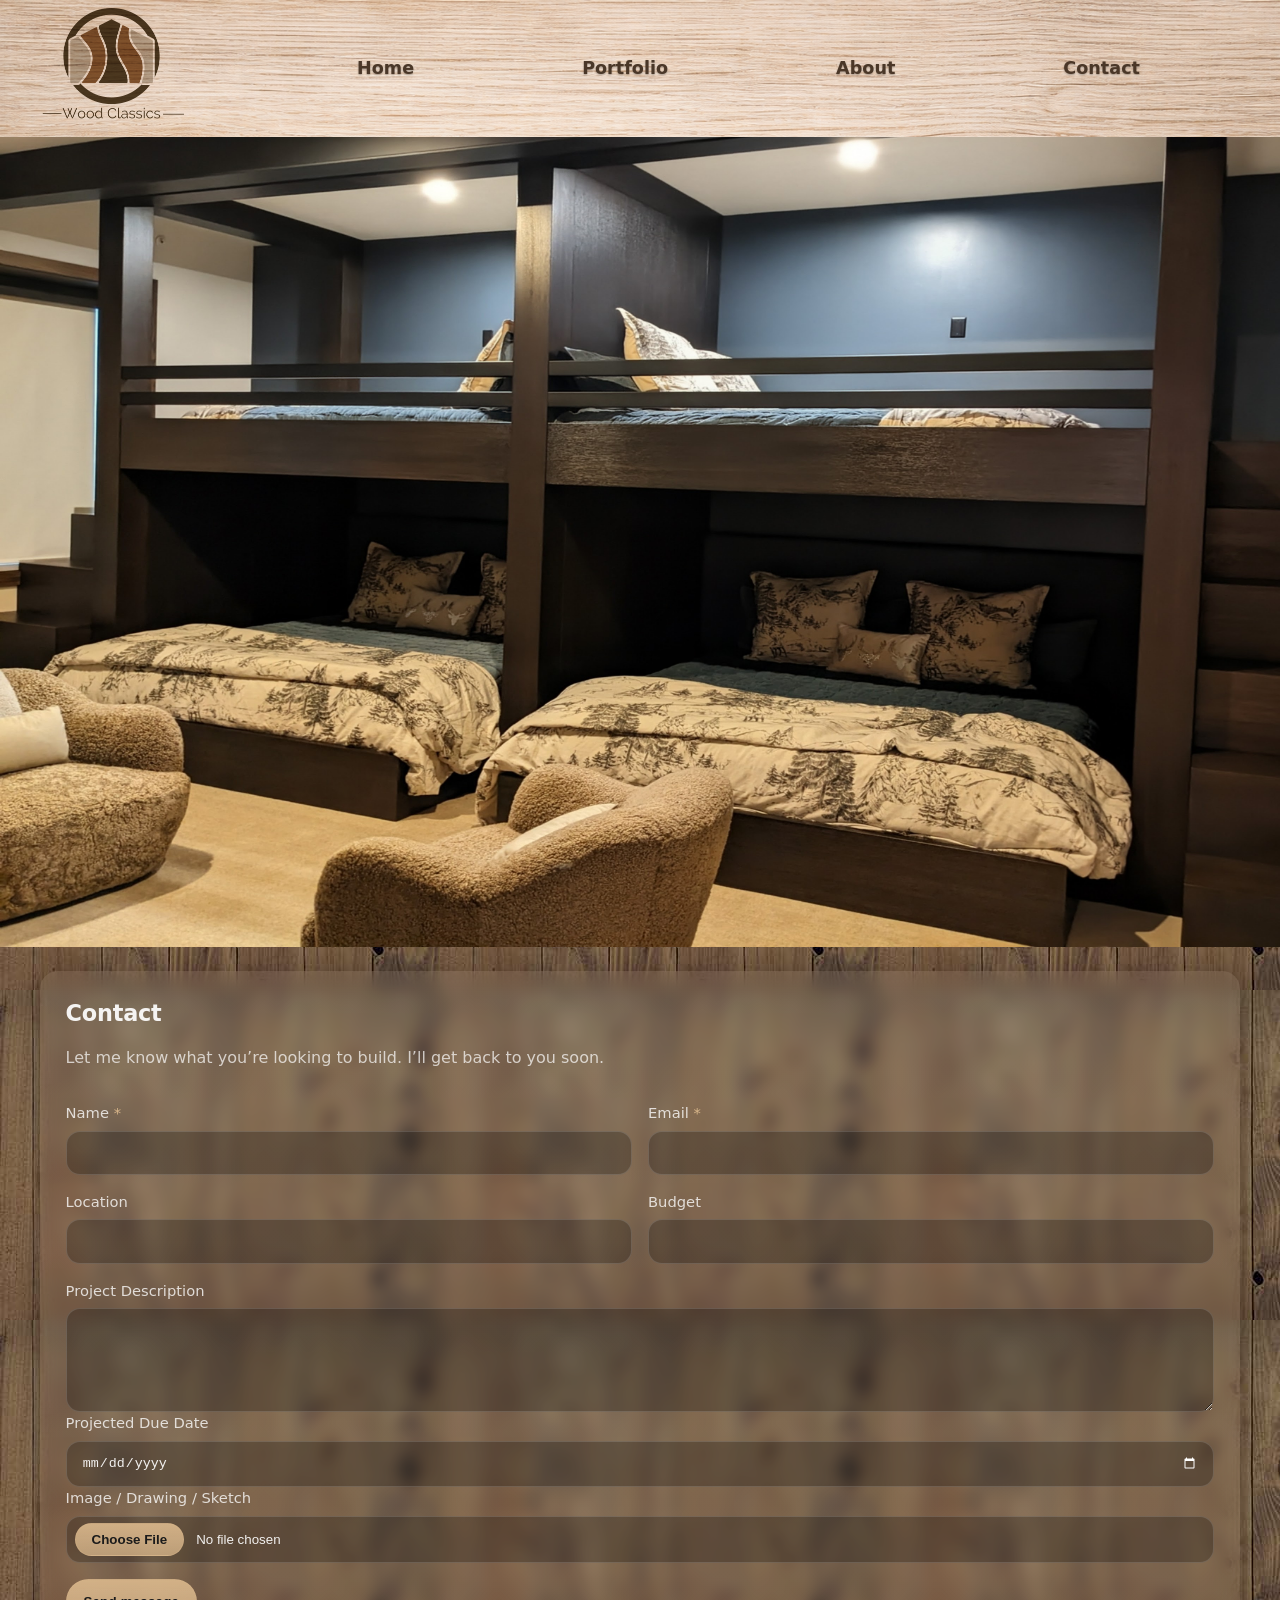
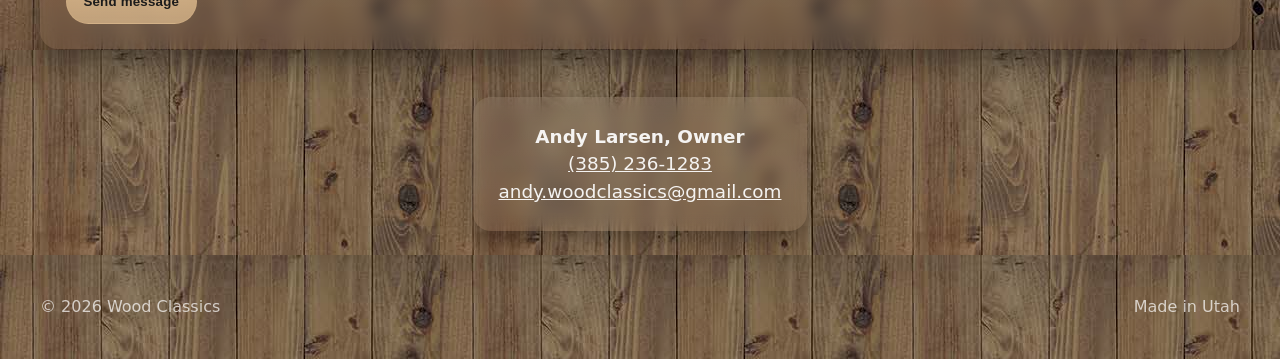
==== index.html @ a8adea4b "test contact form" ====
<!DOCTYPE html>
<html lang="en">
  <head>
    <meta charset="UTF-8" />
    <title>Wood Classics</title>
    <meta name="viewport" content="width=device-width, initial-scale=1" />
    <meta
      name="description"
      content="Handcrafted furniture, cabinetry, and custom builds made to last."
    />
    <link rel="stylesheet" href="styles.css" />
  </head>

  <body>
    <nav class="site-nav">
      <div class="nav">
        <img src="images/logo.png" alt="Wood Classics" class="logo" />
        <button class="nav-toggle" aria-label="Toggle menu">&#9776;</button>
        <div class="nav-links">
          <a href="index.html" class="nav-link">Home</a>
          <a href="portfolio.html" class="nav-link">Portfolio</a>
          <a href="about.html" class="nav-link">About</a>
          <a href="index.html#contact" class="nav-link">Contact</a>
        </div>
      </div>
    </nav>

    <header class="site-header">
      <div class="hero"></div>
    </header>

    <main class="container">
      <section id="contact" class="card">
        <div class="section-head">
          <div>
            <h2>Contact</h2>
            <p class="muted">
              Let me know what you’re looking to build. I’ll get back to you
              soon.
            </p>
          </div>
        </div>

        <form name="contact" class="form" netlify>
          <input type="hidden" name="form-name" value="contact" />

          <div class="grid">
            <label class="field">
              <span>Name <span style="color:var(--accent)">*</span></span>
              <input type="text" name="name" autocomplete="name" required />
            </label>
            <label class="field">
              <span>Email <span style="color:var(--accent)">*</span></span>
              <input type="email" name="email" autocomplete="email" required />
            </label>
            <label class="field">
              <span>Location</span>
              <input type="text" name="location" autocomplete="address-level2" />
            </label>
            <label class="field">
              <span>Budget</span>
              <input type="text" name="budget" />
            </label>
          </div>

          <label class="field">
            <span>Project Description</span>
            <textarea name="description" rows="5" required></textarea>
          </label>

          <label class="field">
            <span>Projected Due Date</span>
            <input type="date" name="due-date" id="due-date" />
          </label>

          <label class="field">
            <span>Image / Drawing / Sketch</span>
            <input type="file" name="attachment" accept="image/*,.pdf" />
          </label>

          <div style="display:flex;align-items:center;gap:1rem;margin-top:1rem">
            <button class="btn btn-primary" type="submit" style="margin-top:0">Send message</button>
          </div>
        </form>
      </section>

      <div style="display:flex;justify-content:center">
      <section class="card" style="display:inline-flex;flex-direction:column;align-items:center;text-align:center;font-size:1.15rem">
        <p style="margin:0;font-weight:700">Andy Larsen, Owner</p>
        <p style="margin:0"><a href="tel:3852361283" style="color:inherit">(385) 236-1283</a></p>
        <p style="margin:0"><a href="mailto:andy.woodclassics@gmail.com" style="color:inherit">andy.woodclassics@gmail.com</a></p>
      </section>
      </div>
    </main>

    <footer class="footer">
      <div class="container footer-inner">
        <p class="muted">© 2026 Wood Classics</p>
        <p class="muted">Made in Utah</p>
      </div>
    </footer>

    <script>document.querySelector('.nav-toggle').addEventListener('click',function(){document.querySelector('.nav-links').classList.toggle('open');});
document.getElementById('due-date').min=new Date().toISOString().split('T')[0];document.querySelector('input[type="date"]').addEventListener('click',function(){this.showPicker();});</script>
  </body>
---- styles.css ----
/* -------------------------
   Base
-------------------------- */

:root{
  --bg: #624013;
  --surface: rgba(255,255,255,0.06);
  --surface-2: rgba(255,255,255,0.09);
  --text: rgba(255,255,255,0.92);
  --muted: rgba(255,255,255,0.70);
  --border: rgba(255,255,255,0.12);
  --shadow: 0 10px 30px rgba(0,0,0,0.35);
  --radius: 18px;

  --accent: #d7b58a; /* warm wood tone */
  --accent-2: #ffffff;
}

* { box-sizing: border-box; }

html, body { height: 100%; }

body{
  margin: 0;
  font-family: ui-sans-serif, system-ui, -apple-system, Segoe UI, Roboto, Helvetica, Arial, "Apple Color Emoji","Segoe UI Emoji";
  line-height: 1.5;
  background: url("images/wood-texture.jpg") repeat,
              linear-gradient(rgba(0,0,0,0.4), rgba(0,0,0,0.4));
  background-blend-mode: overlay;
  color: var(--text);
  display: flex;
  flex-direction: column;
  min-height: 100vh;
}

/* -------------------------
   Layout
-------------------------- */

.container{
  width: min(1200px, calc(100% - 2rem));
  margin: 0 auto;
}

.site-nav{
  background: url("images/header-background.png") top/cover;
  border-bottom: 1px solid var(--border);
}

.site-header{
  position: relative;
  /* overflow: hidden; */
}

.nav{
  display: flex;
  align-items: center;
  justify-content: space-between;
  padding: 0.5rem 0;
  width: min(1000px, calc(100% - 2rem));
  margin: 0 auto;
  flex-wrap: wrap;
  gap: 0.5rem;
}

.nav-links{
  display: flex;
  gap: 10.5rem;
  align-items: center;
}

.nav-toggle{
  display: none;
  background: rgba(74,55,40,0.35);
  border: 1px solid rgba(74,55,40,0.3);
  border-radius: 999px;
  color: #4A3728;
  font-size: 1.6rem;
  cursor: pointer;
  padding: 0.25rem 0.5rem;
}

.logo{
  height: 150px;
  width: auto;
  background: transparent;
  mix-blend-mode: multiply;
  margin-left: -10rem;
  margin-top: -15px;
  margin-bottom: -15px;
}

@media (max-width: 1100px){
  .logo{ margin-left: -4rem; }
}

@media (max-width: 900px){
  .logo{ margin-left: 0; }
}

.brand{
  font-weight: 650;
  letter-spacing: 0.2px;
}

.nav-link{
  color: #4A3728;
  text-decoration: none;
  font-weight: 600;
  font-size: 1.1rem;
  text-shadow: 0 1px 2px rgba(0,0,0,0.3);
}
.nav-link:hover{
  opacity: 0.75;
}

/* -------------------------
   Hero (background image)
-------------------------- */

.hero{
  position: relative;
  width: 100%;
  height: 90vh;
  background-image: url("images/December 2025 Bunks.jpg");
  background-size: 100% 100%;
  background-repeat: no-repeat;
  background-position: center;
}

.hero-overlay{
  position: absolute;
  inset: 0;
  background:
    linear-gradient(to top, rgba(15,17,21,0.90), rgba(15,17,21,0.35) 55%, rgba(15,17,21,0.15));
}

.hero-content{
  position: relative;
  z-index: 1;
  width: min(1000px, calc(100% - 2rem));
  margin: 0 auto;
  max-width: 760px;
}

.hero h1{
  margin: 0 0 0.75rem;
  font-size: clamp(2rem, 3.4vw, 3.2rem);
  letter-spacing: -0.02em;
}

.hero p{
  margin: 0 0 1.4rem;
  color: var(--muted);
  font-size: 1.05rem;
}

.hero-actions{
  display: flex;
  gap: 0.75rem;
  flex-wrap: wrap;
}

/* -------------------------
   Cards / sections
-------------------------- */

.card{
  margin: 1.5rem 0;
  padding: 1.6rem;
  border: none;
  border-radius: var(--radius);
  background: linear-gradient(180deg, rgba(255,255,255,0.07), rgba(255,255,255,0.04));
  box-shadow: var(--shadow);
  backdrop-filter: blur(8px);
}

.card h2{
  margin: 0 0 0.75rem;
  font-size: 1.4rem;
  letter-spacing: -0.01em;
}

.muted{ color: var(--muted); }

.section-head{
  display: flex;
  gap: 1rem;
  align-items: flex-start;
  justify-content: space-between;
  flex-wrap: wrap;
  margin-bottom: 1rem;
}

.contact-meta{
  display: flex;
  gap: 1.25rem;
  color: var(--muted);
  font-size: 0.95rem;
}

.meta-label{
  color: rgba(255,255,255,0.55);
  font-size: 0.8rem;
  text-transform: uppercase;
  letter-spacing: 0.08em;
}

/* Features grid */
.features{
  display: grid;
  gap: 1rem;
  grid-template-columns: repeat(3, minmax(0, 1fr));
  margin-top: 1.2rem;
}

.feature{
  padding: 1rem;
  border-radius: 14px;
  border: 1px solid rgba(255,255,255,0.10);
  background: rgba(255,255,255,0.04);
}

.feature h3{
  margin: 0 0 0.35rem;
  font-size: 1.05rem;
}

.feature p{
  margin: 0;
  color: var(--muted);
  font-size: 0.95rem;
}

/* -------------------------
   Form
-------------------------- */

.form{
  margin-top: 0.5rem;
}

.grid{
  display: grid;
  gap: 1rem;
  grid-template-columns: repeat(2, minmax(0, 1fr));
  margin-bottom: 1rem;
}

.field{
  display: grid;
  gap: 0.4rem;
}

.field span{
  font-size: 0.92rem;
  color: rgba(255,255,255,0.78);
}

input, textarea{
  width: 100%;
  padding: 0.85rem 0.95rem;
  border-radius: 14px;
  border: 1px solid rgba(255,255,255,0.14);
  background: rgba(0,0,0,0.25);
  color: var(--text);
  outline: none;
}

input[type="file"]{
  padding: 0.4rem 0.5rem;
}

input[type="file"]::file-selector-button{
  background: linear-gradient(180deg, rgba(215,181,138,0.95), rgba(215,181,138,0.78));
  color: #1b1b1b;
  border: 1px solid rgba(215,181,138,0.35);
  border-radius: 999px;
  padding: 0.5rem 1rem;
  font-weight: 600;
  cursor: pointer;
  margin-right: 0.75rem;
}

input[type="date"]{
  color-scheme: dark;
  cursor: pointer;
}


  color: rgba(255,255,255,0.45);
}

input:focus, textarea:focus{
  border-color: rgba(215,181,138,0.55);
  box-shadow: 0 0 0 4px rgba(215,181,138,0.14);
}

.hidden{ display: none; }

/* -------------------------
   Buttons
-------------------------- */

.btn{
  display: inline-flex;
  align-items: center;
  justify-content: center;
  gap: 0.5rem;
  padding: 0.85rem 1.05rem;
  border-radius: 999px;
  text-decoration: none;
  border: 1px solid rgba(255,255,255,0.18);
  cursor: pointer;
  font-weight: 600;
  letter-spacing: 0.2px;
  margin-top: 1rem;
}

.btn-primary{
  background: linear-gradient(180deg, rgba(215,181,138,0.95), rgba(215,181,138,0.78));
  color: #1b1b1b;
  border-color: rgba(215,181,138,0.35);
}

.btn-primary:hover{
  filter: brightness(1.03);
}

.btn-ghost{
  background: rgba(255,255,255,0.06);
  color: var(--text);
}

.btn-ghost:hover{
  background: rgba(255,255,255,0.10);
}

.fine-print{
  margin: 0.85rem 0 0;
  font-size: 0.9rem;
}

/* -------------------------
   Footer
-------------------------- */

.footer{
  border-top: none;
  margin-top: auto;
  padding: 1.5rem 0;
  background: url("images/wood-texture.jpg") repeat,
              linear-gradient(rgba(0,0,0,0.4), rgba(0,0,0,0.4));
  background-blend-mode: overlay;
}

.footer-inner{
  display: flex;
  justify-content: space-between;
  gap: 1rem;
  flex-wrap: wrap;
}

/* -------------------------
   Responsive
-------------------------- */

@media (max-width: 820px){
  .features{ grid-template-columns: 1fr; }
  .grid{ grid-template-columns: 1fr; }
  .hero{ height: 50vh; }
  .logo{
    height: 120px;
    margin-left: -3rem;
    margin-top: -15px;
    margin-bottom: -15px;
  }
  .nav{
    padding: 0.45rem 0;
  }
  .card{
    margin: 1rem 0;
    padding: 1.2rem;
  }
  .nav-toggle{ display: block; }
  .nav-links{
    display: none;
    width: 100%;
    flex-direction: column;
    align-items: flex-start;
    gap: 0;
    padding-bottom: 0.5rem;
  }
  .nav-links.open{ display: flex; }
  .nav-links .nav-link{
    padding: 0.6rem 0;
    width: 100%;
    border-top: 1px solid rgba(74,55,40,0.15);
  }
}

/* -------------------------
   Portfolio Gallery
-------------------------- */

.site-header--short .hero{ display: none; }

.gallery-page{
  width: min(1400px, calc(100% - 2rem));
  margin: 1.5rem auto 3rem;
}

.gallery-heading{
  text-align: center;
  margin: 2.5rem 0;
  color: var(--muted);
  letter-spacing: -0.01em;
}

.gallery{
  display: grid;
  column-gap: 1.75rem;
  row-gap: 1.75rem;
  grid-template-columns: repeat(2, minmax(0, 1fr));
}

.gallery-item{
  margin: 0;
  border-radius: 12px;
  overflow: hidden;
  outline: 1px solid rgba(0,0,0,0.6);
}

.gallery-item img{
  width: 100%;
  height: 420px;
  object-fit: cover;
  display: block;
}

@media (max-width: 820px){
  .gallery{ grid-template-columns: 1fr; }
  .gallery-item img{ height: 260px; }
}

/* -------------------------
   About
-------------------------- */

.about-body{
  display: flex;
  gap: 2rem;
  align-items: center;
  justify-content: center;
}

.about-photo{
  width: 420px;
  height: 540px;
  object-fit: cover;
  border-radius: 50% / 40%;
  flex-shrink: 0;
}

.about-text{ flex: 1; }

@media (max-width: 820px){
  .about-body{ flex-direction: column; align-items: center; }
  .about-photo{ width: 220px; height: 280px; }
}

.about-page{
  padding: 6rem 0 3rem;
}

.about-heading{
  text-align: center;
  margin: 0 0 2rem;
  font-size: 1.4rem;
  letter-spacing: -0.01em;
}

.about-card p{
  text-align: left;
  margin: 0 0 1rem;
}

.about-card p:last-child{ margin-bottom: 0; }
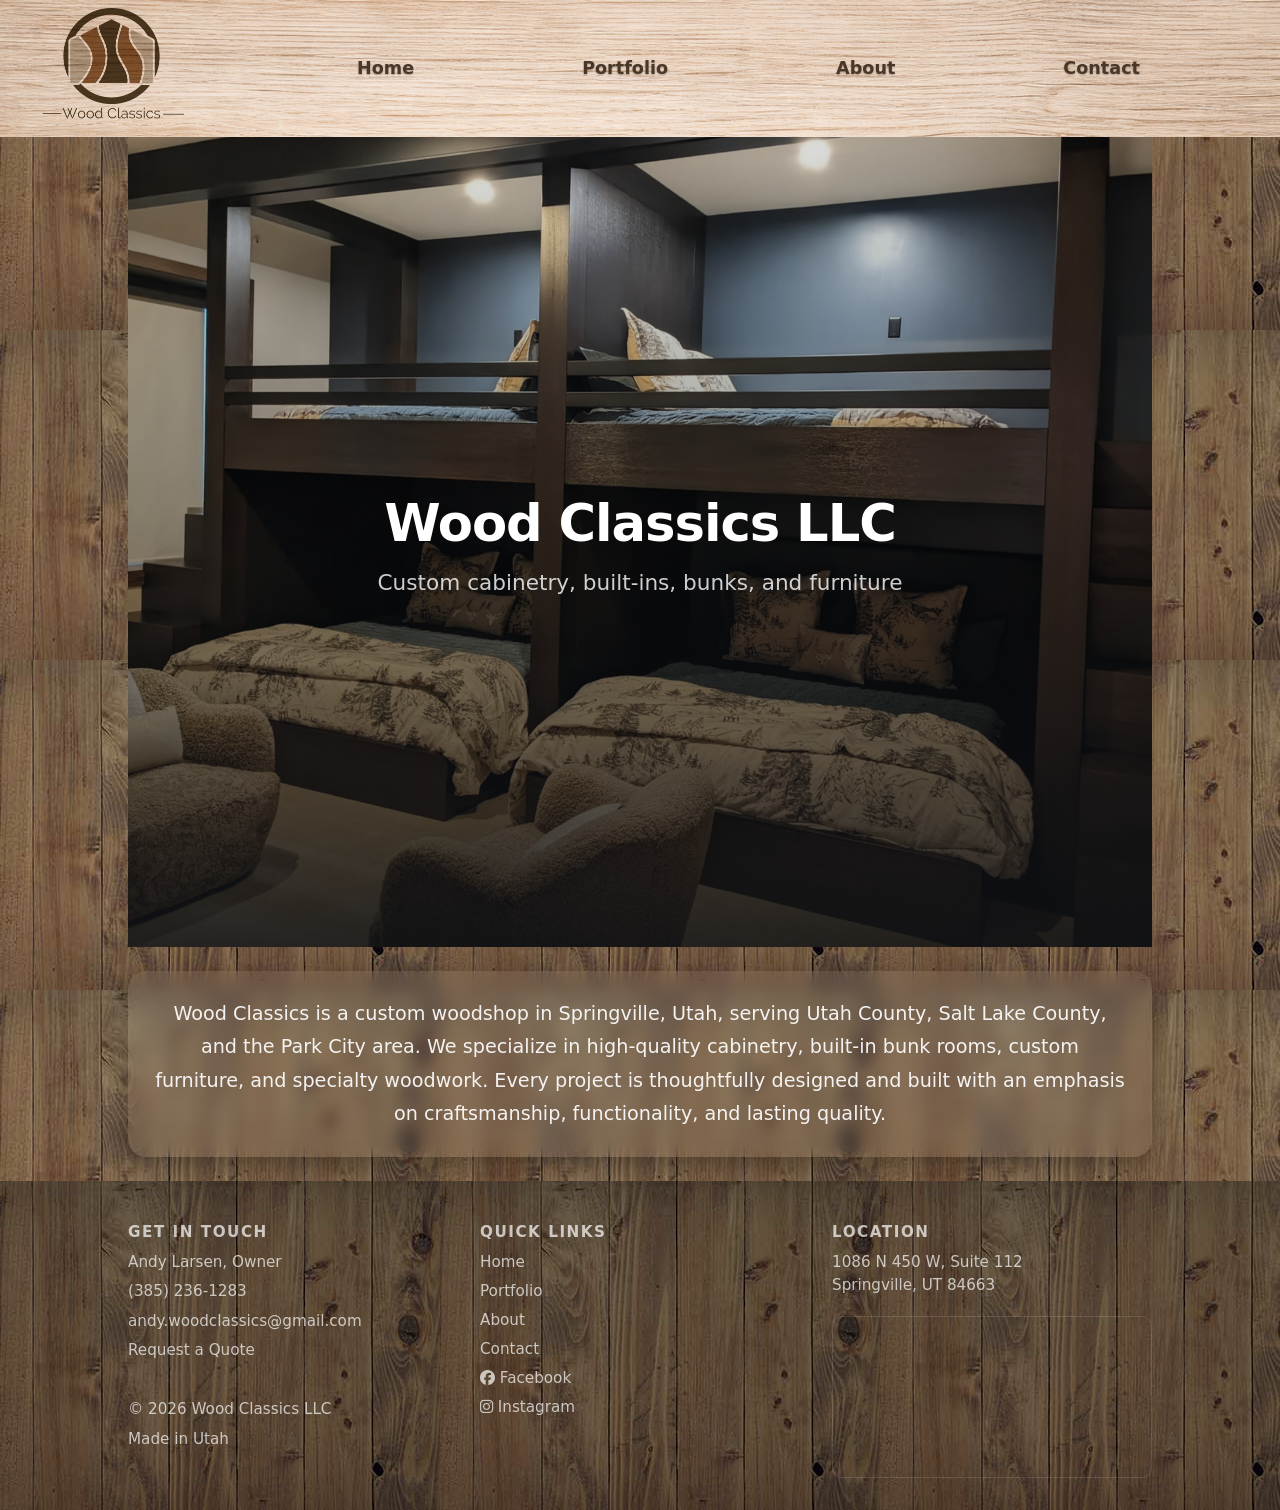
==== commit 9bead209: "update images, expand footer, separate contact page" ====
--- a/index.html
+++ b/index.html
@@ -4,102 +4,29 @@
     <meta charset="UTF-8" />
     <title>Wood Classics</title>
     <meta name="viewport" content="width=device-width, initial-scale=1" />
-    <meta
-      name="description"
-      content="Handcrafted furniture, cabinetry, and custom builds made to last."
-    />
+    <meta name="description" content="Handcrafted furniture, cabinetry, and custom builds made to last." />
     <link rel="stylesheet" href="styles.css" />
   </head>
 
   <body>
-    <nav class="site-nav">
-      <div class="nav">
-        <img src="images/logo.png" alt="Wood Classics" class="logo" />
-        <button class="nav-toggle" aria-label="Toggle menu">&#9776;</button>
-        <div class="nav-links">
-          <a href="index.html" class="nav-link">Home</a>
-          <a href="portfolio.html" class="nav-link">Portfolio</a>
-          <a href="about.html" class="nav-link">About</a>
-          <a href="index.html#contact" class="nav-link">Contact</a>
+    <header class="site-header">
+      <div class="hero">
+        <div class="hero-overlay"></div>
+        <div class="hero-content">
+          <h1 style="color:#fff;text-align:center;margin:0 0 0.3rem;font-size:clamp(2rem,4vw,3.4rem);letter-spacing:-0.02em">Wood Classics LLC</h1>
+          <p style="color:rgba(255,255,255,0.80);text-align:center;margin:0;font-size:clamp(1rem,1.8vw,1.35rem);font-weight:400">Custom cabinetry, built-ins, bunks, and furniture</p>
         </div>
       </div>
-    </nav>
-
-    <header class="site-header">
-      <div class="hero"></div>
     </header>
 
     <main class="container">
-      <section id="contact" class="card">
-        <div class="section-head">
-          <div>
-            <h2>Contact</h2>
-            <p class="muted">
-              Let me know what you’re looking to build. I’ll get back to you
-              soon.
-            </p>
-          </div>
-        </div>
-
-        <form name="contact" class="form" netlify>
-          <input type="hidden" name="form-name" value="contact" />
-
-          <div class="grid">
-            <label class="field">
-              <span>Name <span style="color:var(--accent)">*</span></span>
-              <input type="text" name="name" autocomplete="name" required />
-            </label>
-            <label class="field">
-              <span>Email <span style="color:var(--accent)">*</span></span>
-              <input type="email" name="email" autocomplete="email" required />
-            </label>
-            <label class="field">
-              <span>Location</span>
-              <input type="text" name="location" autocomplete="address-level2" />
-            </label>
-            <label class="field">
-              <span>Budget</span>
-              <input type="text" name="budget" />
-            </label>
-          </div>
-
-          <label class="field">
-            <span>Project Description</span>
-            <textarea name="description" rows="5" required></textarea>
-          </label>
-
-          <label class="field">
-            <span>Projected Due Date</span>
-            <input type="date" name="due-date" id="due-date" />
-          </label>
-
-          <label class="field">
-            <span>Image / Drawing / Sketch</span>
-            <input type="file" name="attachment" accept="image/*,.pdf" />
-          </label>
-
-          <div style="display:flex;align-items:center;gap:1rem;margin-top:1rem">
-            <button class="btn btn-primary" type="submit" style="margin-top:0">Send message</button>
-          </div>
-        </form>
+      <section class="card">
+        <p style="font-size:1.2rem;line-height:1.75;margin:0;text-align:center">
+          Wood Classics is a custom woodshop in Springville, Utah, serving Utah County, Salt Lake County, and the Park City area. We specialize in high-quality cabinetry, built-in bunk rooms, custom furniture, and specialty woodwork. Every project is thoughtfully designed and built with an emphasis on craftsmanship, functionality, and lasting quality.
+        </p>
       </section>
-
-      <div style="display:flex;justify-content:center">
-      <section class="card" style="display:inline-flex;flex-direction:column;align-items:center;text-align:center;font-size:1.15rem">
-        <p style="margin:0;font-weight:700">Andy Larsen, Owner</p>
-        <p style="margin:0"><a href="tel:3852361283" style="color:inherit">(385) 236-1283</a></p>
-        <p style="margin:0"><a href="mailto:andy.woodclassics@gmail.com" style="color:inherit">andy.woodclassics@gmail.com</a></p>
-      </section>
-      </div>
     </main>
 
-    <footer class="footer">
-      <div class="container footer-inner">
-        <p class="muted">© 2026 Wood Classics</p>
-        <p class="muted">Made in Utah</p>
-      </div>
-    </footer>
-
-    <script>document.querySelector('.nav-toggle').addEventListener('click',function(){document.querySelector('.nav-links').classList.toggle('open');});
-document.getElementById('due-date').min=new Date().toISOString().split('T')[0];document.querySelector('input[type="date"]').addEventListener('click',function(){this.showPicker();});</script>
+    <script src="components.js"></script>
   </body>
+</html>
--- a/styles.css
+++ b/styles.css
@@ -38,7 +38,7 @@
 -------------------------- */
 
 .container{
-  width: min(1200px, calc(100% - 2rem));
+  width: min(80vw, 1600px);
   margin: 0 auto;
 }
 
@@ -120,12 +120,16 @@
 
 .hero{
   position: relative;
-  width: 100%;
+  width: min(80vw, 1600px);
+  margin: 0 auto;
   height: 90vh;
-  background-image: url("images/December 2025 Bunks.jpg");
+  background-image: url("images/Built-In-Bunk-Bed-Stained-Oak-Park-City-Utah.jpg");
   background-size: 100% 100%;
   background-repeat: no-repeat;
   background-position: center;
+  display: flex;
+  align-items: center;
+  justify-content: center;
 }
 
 .hero-overlay{
@@ -287,7 +291,7 @@
   cursor: pointer;
 }
 
-
+input::placeholder, textarea::placeholder{
   color: rgba(255,255,255,0.45);
 }
 
@@ -348,17 +352,70 @@
 .footer{
   border-top: none;
   margin-top: auto;
-  padding: 1.5rem 0;
+  padding: 2.5rem 0 2rem;
   background: url("images/wood-texture.jpg") repeat,
-              linear-gradient(rgba(0,0,0,0.4), rgba(0,0,0,0.4));
+              linear-gradient(rgba(0,0,0,0.55), rgba(0,0,0,0.55));
   background-blend-mode: overlay;
 }
 
 .footer-inner{
-  display: flex;
-  justify-content: space-between;
-  gap: 1rem;
-  flex-wrap: wrap;
+  display: grid;
+  grid-template-columns: 1fr 1fr 1fr;
+  gap: 2rem;
+  align-items: start;
+}
+
+.footer-col{
+  display: flex;
+  flex-direction: column;
+  gap: 0.4rem;
+}
+
+.footer-heading{
+  font-size: 0.78rem;
+  text-transform: uppercase;
+  letter-spacing: 0.1em;
+  color: var(--accent);
+  font-weight: 700;
+  margin: 0 0 0.6rem;
+}
+
+.footer-col p{
+  margin: 0;
+  font-size: 0.95rem;
+  color: var(--muted);
+  line-height: 1.55;
+}
+
+.footer-col a{
+  color: var(--muted);
+  text-decoration: none;
+  font-size: 0.95rem;
+}
+
+.footer-col a:hover{
+  color: var(--accent);
+}
+
+.footer-map{
+  margin-top: 0.75rem;
+  border-radius: 10px;
+  overflow: hidden;
+  border: 1px solid var(--border);
+  line-height: 0;
+}
+
+.footer-map iframe{
+  width: 100%;
+  height: 160px;
+  border: 0;
+  display: block;
+}
+
+@media (max-width: 820px){
+  .footer-inner{
+    grid-template-columns: 1fr;
+  }
 }
 
 /* -------------------------
@@ -413,15 +470,43 @@
 .gallery-heading{
   text-align: center;
   margin: 2.5rem 0;
-  color: var(--muted);
+  color: var(--text);
   letter-spacing: -0.01em;
+}
+
+/* Two-column category layout */
+.gallery-categories{
+  display: grid;
+  grid-template-columns: 1fr 1fr;
+  gap: 2.5rem;
+  align-items: start;
+}
+
+.gallery-category-heading{
+  font-size: 1.3rem;
+  font-weight: 700;
+  color: var(--text);
+  letter-spacing: -0.01em;
+  margin: 0 0 1.25rem;
+  padding-bottom: 0.5rem;
+  text-align: center;
+}
+
+.gallery-sub-heading{
+  font-size: 1.3rem;
+  font-weight: 700;
+  color: var(--text);
+  letter-spacing: -0.01em;
+  margin: 1.75rem 0 1.25rem;
+  padding-bottom: 0.5rem;
+  text-align: center;
 }
 
 .gallery{
   display: grid;
   column-gap: 1.75rem;
   row-gap: 1.75rem;
-  grid-template-columns: repeat(2, minmax(0, 1fr));
+  grid-template-columns: 1fr;
 }
 
 .gallery-item{
@@ -433,13 +518,20 @@
 
 .gallery-item img{
   width: 100%;
-  height: 420px;
+  height: 340px;
   object-fit: cover;
   display: block;
 }
 
+.gallery-caption{
+  padding: 0.65rem 0.9rem;
+  font-size: 0.9rem;
+  color: var(--muted);
+  background: rgba(0,0,0,0.25);
+}
+
 @media (max-width: 820px){
-  .gallery{ grid-template-columns: 1fr; }
+  .gallery-categories{ grid-template-columns: 1fr; }
   .gallery-item img{ height: 260px; }
 }
 
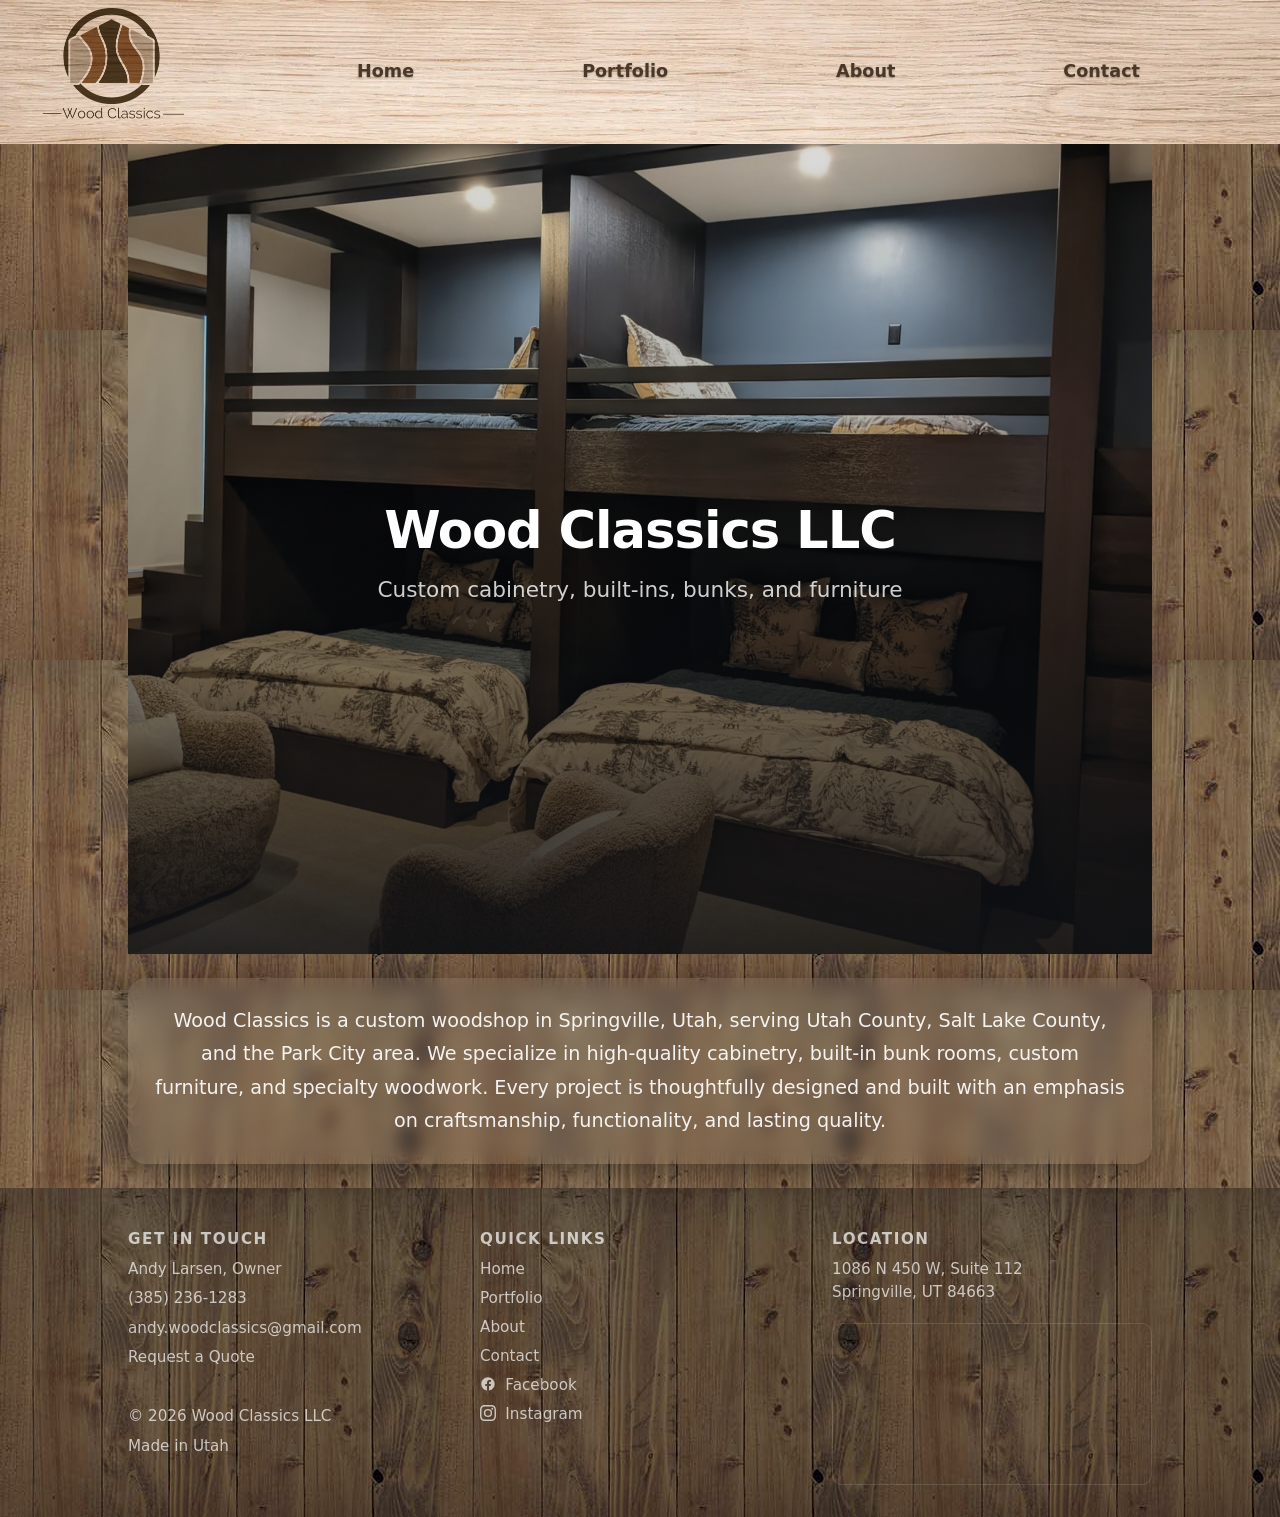
==== commit 146c3753: "SEO and performance updates" ====
--- a/index.html
+++ b/index.html
@@ -6,6 +6,7 @@
     <meta name="viewport" content="width=device-width, initial-scale=1" />
     <meta name="description" content="Handcrafted furniture, cabinetry, and custom builds made to last." />
     <link rel="stylesheet" href="styles.css" />
+    <link rel="preload" as="image" href="images/Built-In-Bunk-Bed-Stained-Oak-Park-City-Utah.jpg" fetchpriority="high" />
   </head>
 
   <body>
@@ -27,6 +28,6 @@
       </section>
     </main>
 
-    <script src="components.js"></script>
+    <script src="components.js" defer></script>
   </body>
 </html>
--- a/styles.css
+++ b/styles.css
@@ -43,7 +43,7 @@
 }
 
 .site-nav{
-  background: url("images/header-background.png") top/cover;
+  background: url("images/header-background.webp") top/cover;
   border-bottom: 1px solid var(--border);
 }
 
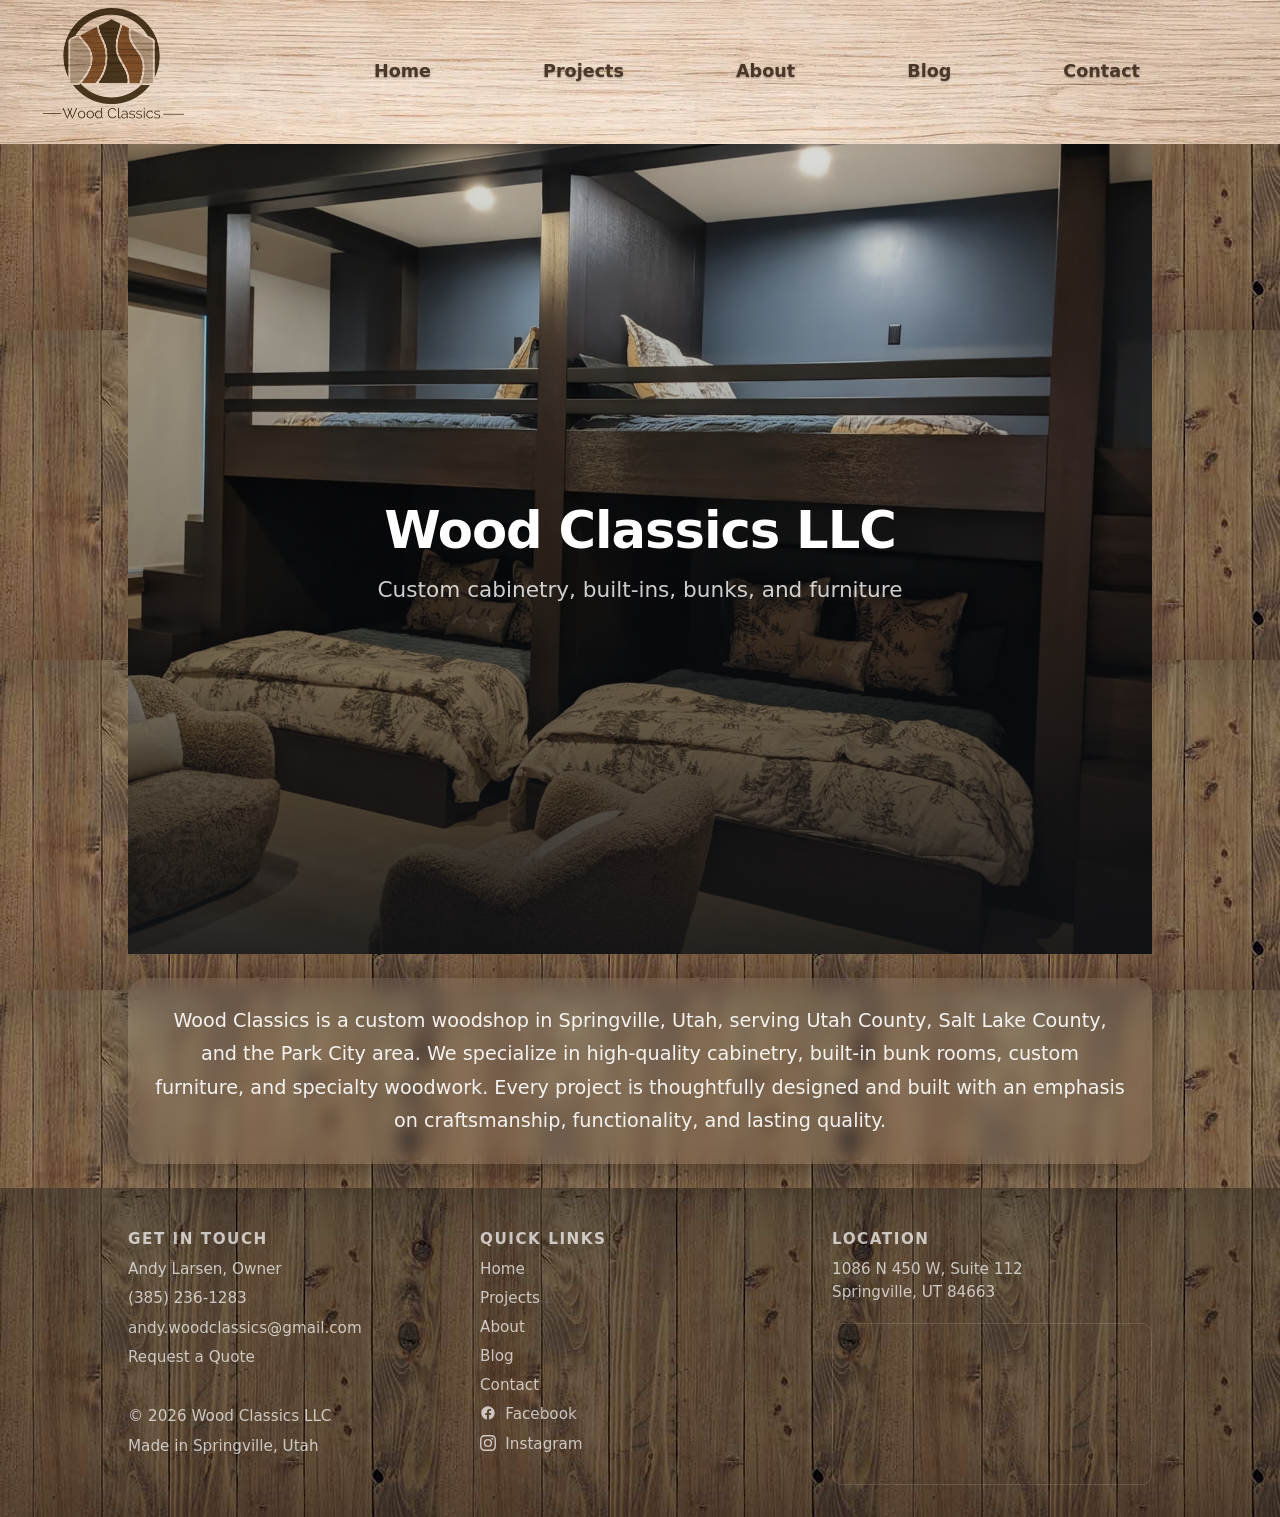
==== commit 70d2d18d: "swap back to blog from articles, add favicon" ====
--- a/index.html
+++ b/index.html
@@ -6,6 +6,7 @@
     <meta name="viewport" content="width=device-width, initial-scale=1" />
     <meta name="description" content="Handcrafted furniture, cabinetry, and custom builds made to last." />
     <link rel="stylesheet" href="styles.css" />
+    <link rel="icon" type="image/png" href="images/favicon.png" />
     <link rel="preload" as="image" href="images/Built-In-Bunk-Bed-Stained-Oak-Park-City-Utah.jpg" fetchpriority="high" />
   </head>
 
--- a/styles.css
+++ b/styles.css
@@ -65,7 +65,7 @@
 
 .nav-links{
   display: flex;
-  gap: 10.5rem;
+  gap: 7rem;
   align-items: center;
 }
 
@@ -578,3 +578,190 @@
 }
 
 .about-card p:last-child{ margin-bottom: 0; }
+
+
+/* -------------------------
+   Blog
+-------------------------- */
+
+.blog-page{
+  padding: 3rem 0 4rem;
+}
+
+.blog-post{
+  max-width: 1100px;
+  margin: 0 auto;
+}
+
+/* Images break out of the card padding to sit flush */
+.blog-post.card{
+  padding: 0;
+  overflow: hidden;
+}
+
+.blog-post-body{
+  padding: 1.6rem;
+}
+
+.blog-title{
+  font-size: clamp(1.8rem, 3vw, 2.6rem);
+  letter-spacing: -0.02em;
+  margin: 0 0 1rem;
+  color: var(--text);
+}
+
+.blog-intro{
+  font-size: 1.15rem;
+  color: var(--muted);
+  line-height: 1.75;
+  margin: 0 0 2rem;
+  border-left: 3px solid var(--accent);
+  padding-left: 1rem;
+}
+
+.blog-section{
+  margin: 2rem 0;
+}
+
+.blog-section-heading{
+  font-size: 1.3rem;
+  letter-spacing: -0.01em;
+  margin: 0 0 0.25rem;
+  color: var(--accent);
+}
+
+.blog-section h2{
+  font-size: 1.3rem;
+  letter-spacing: -0.01em;
+  margin: 0 0 0.6rem;
+  color: var(--accent);
+}
+
+.blog-section p{
+  font-size: 1.05rem;
+  line-height: 1.75;
+  color: var(--text);
+  margin: 0;
+}
+
+.blog-image{
+  margin: 0;
+  line-height: 0;
+}
+
+.blog-image img{
+  width: 100%;
+  height: auto;
+  display: block;
+}
+
+/* Gap between body segments around images */
+.blog-image + .blog-post-body,
+.blog-post-body + .blog-image + .blog-post-body {
+  padding-top: 1.6rem;
+}
+
+.blog-cta{
+  margin-top: 2.5rem;
+  padding: 1.2rem 1.5rem;
+  border-radius: var(--radius);
+  background: linear-gradient(180deg, rgba(255,255,255,0.07), rgba(255,255,255,0.04));
+  font-size: 1.05rem;
+}
+
+.blog-cta p{ margin: 0; }
+
+.blog-cta a{
+  color: var(--accent);
+  text-decoration: none;
+  font-weight: 600;
+}
+
+.blog-cta a:hover{ opacity: 0.8; }
+
+.blog-conclusion{
+  display: grid;
+  grid-template-columns: 1fr 1fr;
+  gap: 0;
+  align-items: stretch;
+}
+
+.blog-conclusion .blog-post-body{
+  padding: 1.6rem;
+}
+
+.blog-conclusion .blog-image{
+  margin: 0;
+}
+
+.blog-conclusion .blog-image img{
+  width: 100%;
+  height: 100%;
+  max-height: none;
+  object-fit: cover;
+  display: block;
+}
+
+@media (max-width: 820px){
+  .blog-conclusion{
+    grid-template-columns: 1fr;
+  }
+}
+
+.blog-index{
+  max-width: 1100px;
+  margin: 0 auto;
+  padding: 3rem 0 4rem;
+}
+
+
+.blog-grid{
+  display: grid;
+  grid-template-columns: repeat(2, minmax(0, 1fr));
+  gap: 1.5rem;
+}
+
+.blog-card{
+  display: block;
+  text-decoration: none;
+  color: var(--text);
+  border-radius: var(--radius);
+  overflow: hidden;
+  box-shadow: var(--shadow);
+  transition: opacity 0.15s;
+}
+
+.blog-card:hover{
+  opacity: 0.88;
+}
+
+.blog-card-img{
+  width: 100%;
+  height: 260px;
+  object-fit: cover;
+  object-position: top;
+  display: block;
+}
+
+.blog-card-body{
+  padding: 0.75rem 0.9rem;
+  background: rgba(0,0,0,0.45);
+}
+
+.blog-card h2{
+  font-size: 1.05rem;
+  margin: 0 0 0.3rem;
+  letter-spacing: -0.01em;
+  color: #fff;
+}
+
+.blog-card p{
+  margin: 0;
+  color: rgba(255,255,255,0.72);
+  font-size: 0.9rem;
+  line-height: 1.5;
+}
+
+@media (max-width: 820px){
+  .blog-grid{ grid-template-columns: 1fr; }
+}
